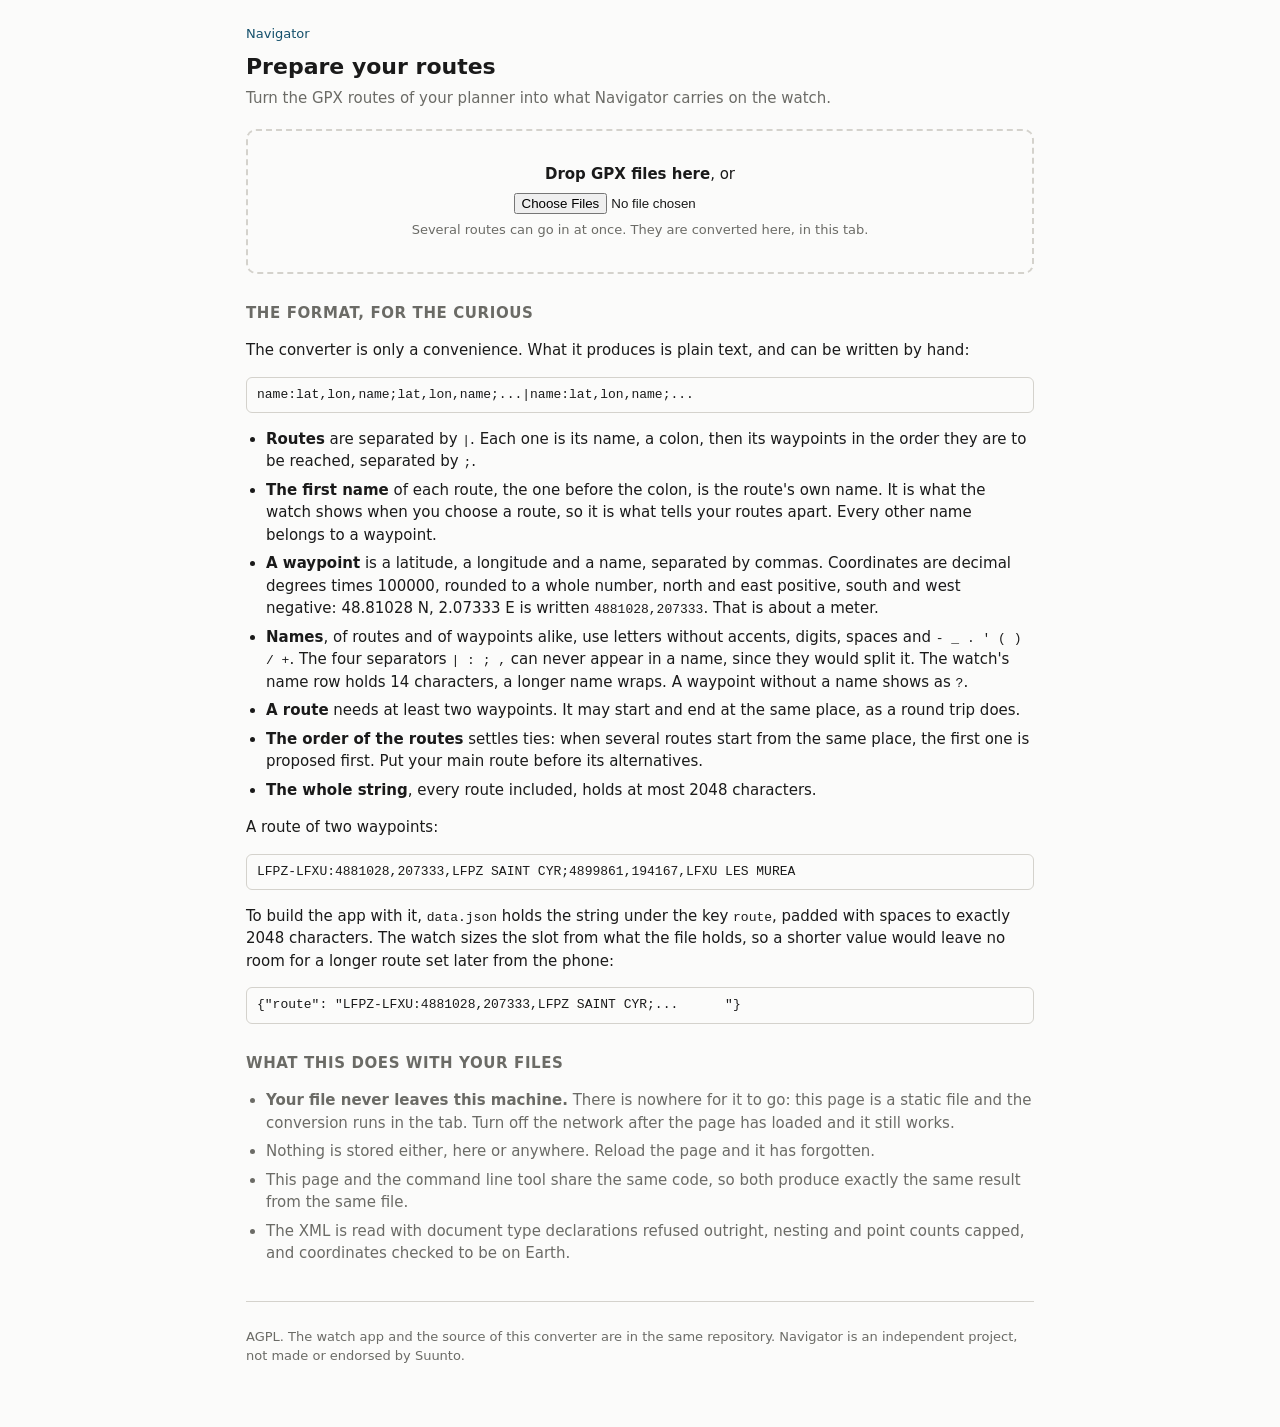
==== docs/convert.html @ 0d5f198f "Navigator, a SuuntoPlus app for waypoint navigation A SuuntoPlus app for Suunto watches with GPS tha" ====
<!doctype html>
<html lang="en">
<head>
<meta charset="utf-8">
<meta name="viewport" content="width=device-width, initial-scale=1">
<meta name="referrer" content="no-referrer">
<title>Navigator, prepare your routes</title>
<link rel="stylesheet" href="style.css">
</head>
<body>

<header>
  <p class="crumb"><a href="index.html">Navigator</a></p>
  <h1>Prepare your routes</h1>
  <p>Turn the GPX routes of your planner into what Navigator carries
    on the watch.</p>
</header>

<main>

  <section id="loading">
    <p id="loadingText">Loading the converter, about a megabyte...</p>
  </section>

  <section id="drop" tabindex="0">
    <p><strong>Drop GPX files here</strong>, or</p>
    <p><input type="file" id="pick" accept=".gpx,application/gpx+xml"
              multiple></p>
    <p class="hint">Several routes can go in at once. They are
      converted here, in this tab.</p>
  </section>

  <section id="busy" hidden><p>Converting...</p></section>

  <section id="problem" hidden>
    <h2>Refused</h2>
    <ul id="refused"></ul>
  </section>

  <section id="result" hidden>
    <h2>Routes</h2>
    <table>
      <thead>
        <tr><th>Name<th>Length<th>Waypoints<th>Bytes</tr>
      </thead>
      <tbody id="routes"></tbody>
    </table>

    <div id="notes"></div>

    <h2>The string</h2>
    <p id="size"></p>
    <textarea id="packed" readonly rows="6" spellcheck="false"></textarea>
    <p>
      <button id="copy" type="button">Copy</button>
      <button id="download" type="button">Download data.json</button>
    </p>
    <p class="hint">Paste it into the feature's route setting, or keep
      the data file to build the app with.</p>
  </section>

  <section id="format">
    <h2>The format, for the curious</h2>
    <p>The converter is only a convenience. What it produces is plain
      text, and can be written by hand:</p>
    <pre>name:lat,lon,name;lat,lon,name;...|name:lat,lon,name;...</pre>
    <ul>
      <li><strong>Routes</strong> are separated by <code>|</code>. Each
        one is its name, a colon, then its waypoints in the order they
        are to be reached, separated by <code>;</code>.</li>
      <li><strong>The first name</strong> of each route, the one before
        the colon, is the route's own name. It is what the watch shows
        when you choose a route, so it is what tells your routes
        apart. Every other name belongs to a waypoint.</li>
      <li><strong>A waypoint</strong> is a latitude, a longitude and a
        name, separated by commas. Coordinates are decimal degrees
        times 100000, rounded to a whole number, north and east
        positive, south and west negative: 48.81028 N, 2.07333 E is
        written <code>4881028,207333</code>. That is about a meter.
        </li>
      <li><strong>Names</strong>, of routes and of waypoints alike, use
        letters without accents, digits, spaces and
        <code>- _ . ' ( ) / +</code>. The four separators
        <code>| : ; ,</code> can never appear in a name, since they
        would split it. The watch's name row holds 14 characters, a
        longer name wraps. A waypoint without a name shows as
        <code>?</code>.</li>
      <li><strong>A route</strong> needs at least two waypoints. It may
        start and end at the same place, as a round trip does.</li>
      <li><strong>The order of the routes</strong> settles ties: when
        several routes start from the same place, the first one is
        proposed first. Put your main route before its
        alternatives.</li>
      <li><strong>The whole string</strong>, every route included,
        holds at most 2048 characters.</li>
    </ul>
    <p>A route of two waypoints:</p>
    <pre>LFPZ-LFXU:4881028,207333,LFPZ SAINT CYR;4899861,194167,LFXU LES MUREA</pre>
    <p>To build the app with it, <code>data.json</code> holds the
      string under the key <code>route</code>, padded with spaces to
      exactly 2048 characters. The watch sizes the slot from what the
      file holds, so a shorter value would leave no room for a longer
      route set later from the phone:</p>
    <pre>{"route": "LFPZ-LFXU:4881028,207333,LFPZ SAINT CYR;...      "}</pre>
  </section>

  <section id="about">
    <h2>What this does with your files</h2>
    <ul>
      <li><strong>Your file never leaves this machine.</strong> There
        is nowhere for it to go: this page is a static file and the
        conversion runs in the tab. Turn off the network after the page
        has loaded and it still works.</li>
      <li>Nothing is stored either, here or anywhere. Reload the page
        and it has forgotten.</li>
      <li>This page and the command line tool share the same code, so
        both produce exactly the same result from the same file.</li>
      <li>The XML is read with document type declarations refused
        outright, nesting and point counts capped, and coordinates
        checked to be on Earth.</li>
    </ul>
  </section>

</main>

<footer>
  <p>AGPL. The watch app and the source of this converter are in the
    same repository. Navigator is an independent project, not made or
    endorsed by Suunto.</p>
</footer>

<script src="wasm_exec.js"></script>
<script src="app.js"></script>
</body>
</html>
---- docs/style.css ----
/* Both pages, the product page and the converter. Readable on a
   phone, no images beyond an inline drawing, and no web fonts. */

:root {
  color-scheme: light dark;
  --ink: #1a1a1a;
  --paper: #fbfbfa;
  --edge: #d4d2cc;
  --soft: #6b6b66;
  --warn: #9a4a00;
  --accent: #14506b;
}

@media (prefers-color-scheme: dark) {
  :root {
    --ink: #e8e6e1;
    --paper: #1c1d1f;
    --edge: #3a3c40;
    --soft: #9b9a95;
    --warn: #e9a06a;
    --accent: #7fc3e3;
  }
}

* { box-sizing: border-box; }

body {
  margin: 0 auto;
  padding: 24px 16px 48px;
  max-width: 820px;
  background: var(--paper);
  color: var(--ink);
  font: 15px/1.5 system-ui, -apple-system, "Segoe UI", sans-serif;
}

h1 { font-size: 22px; margin: 0 0 4px; }
h2 { font-size: 15px; margin: 28px 0 8px; color: var(--soft);
     text-transform: uppercase; letter-spacing: 0.04em; }

header p { margin: 0 0 20px; color: var(--soft); }

#drop {
  border: 2px dashed var(--edge);
  border-radius: 10px;
  padding: 26px 18px;
  text-align: center;
}

#drop.over { border-color: var(--accent); }

#loading { color: var(--soft); padding: 8px 0; }
#drop p { margin: 6px 0; }

.hint { color: var(--soft); font-size: 13px; }

table {
  width: 100%;
  border-collapse: collapse;
  font-size: 14px;
}

th {
  text-align: left;
  font-weight: 600;
  color: var(--soft);
  border-bottom: 1px solid var(--edge);
  padding: 4px 8px 4px 0;
}

td {
  padding: 5px 8px 5px 0;
  border-bottom: 1px solid var(--edge);
  vertical-align: top;
}

td.num { text-align: right; white-space: nowrap; }

textarea {
  width: 100%;
  font: 13px/1.4 ui-monospace, Menlo, Consolas, monospace;
  background: transparent;
  color: var(--ink);
  border: 1px solid var(--edge);
  border-radius: 6px;
  padding: 8px;
  resize: vertical;
}

pre {
  font: 13px/1.4 ui-monospace, Menlo, Consolas, monospace;
  border: 1px solid var(--edge);
  border-radius: 6px;
  padding: 8px 10px;
  overflow-x: auto;
}

code { font: 13px ui-monospace, Menlo, Consolas, monospace; }

#format ul { padding-left: 20px; }
#format li { margin-bottom: 6px; }

button {
  font: inherit;
  padding: 6px 14px;
  border: 1px solid var(--edge);
  border-radius: 6px;
  background: transparent;
  color: var(--ink);
  cursor: pointer;
}

button:hover { border-color: var(--accent); color: var(--accent); }

.note { color: var(--warn); }

#problem ul, #about ul { padding-left: 20px; }
#about li { margin-bottom: 6px; color: var(--soft); }

footer {
  margin-top: 36px;
  padding-top: 12px;
  border-top: 1px solid var(--edge);
  color: var(--soft);
  font-size: 13px;
}

a { color: var(--accent); }

.crumb { margin: 0 0 6px; font-size: 13px; }
.crumb a { text-decoration: none; }

/* The product page. Wider than the converter, since the dial sits
   beside the pitch on a desk and under it on a phone. */

body.product { max-width: 980px; }

.hero {
  display: grid;
  grid-template-columns: 1.15fr 1fr;
  gap: 32px;
  align-items: center;
  padding: 24px 0 8px;
}

@media (max-width: 760px) {
  .hero { grid-template-columns: 1fr; }
}

.kicker {
  margin: 0 0 8px;
  color: var(--accent);
  font-weight: 600;
  font-size: 13px;
  text-transform: uppercase;
  letter-spacing: 0.06em;
}

.hero h1 {
  font-size: clamp(28px, 5vw, 42px);
  line-height: 1.15;
  margin: 0 0 16px;
}

.lead { font-size: 17px; margin: 0 0 22px; }

.actions { display: flex; flex-wrap: wrap; gap: 10px; margin: 0; }

.button {
  display: inline-block;
  padding: 9px 18px;
  border: 1px solid var(--edge);
  border-radius: 8px;
  color: var(--ink);
  text-decoration: none;
  font-weight: 600;
}

.button:hover { border-color: var(--accent); color: var(--accent); }

.button.primary {
  background: var(--accent);
  border-color: var(--accent);
  color: var(--paper);
}

.button.primary:hover { opacity: 0.9; color: var(--paper); }

.dial { margin: 0; text-align: center; }
.dial svg { width: 100%; max-width: 380px; height: auto; }
.dial figcaption { color: var(--soft); font-size: 13px; margin-top: 6px; }

.product h2 { margin-top: 44px; }
.product h3 { font-size: 16px; margin: 0 0 6px; }

.cards {
  display: grid;
  grid-template-columns: repeat(auto-fit, minmax(210px, 1fr));
  gap: 16px;
}

.cards article, .steps li {
  border: 1px solid var(--edge);
  border-radius: 10px;
  padding: 16px;
}

.cards p, .steps p { margin: 0; color: var(--soft); }

.steps {
  list-style: none;
  counter-reset: step;
  padding: 0;
  margin: 0;
  display: grid;
  grid-template-columns: repeat(auto-fit, minmax(230px, 1fr));
  gap: 16px;
}

.steps li { counter-increment: step; }

.steps h3::before {
  content: counter(step) ". ";
  color: var(--accent);
}

.keys {
  display: grid;
  grid-template-columns: max-content 1fr;
  gap: 8px 18px;
  margin: 0 0 10px;
}

.keys dt { font-weight: 600; }
.keys dd { margin: 0; color: var(--soft); }

@media (max-width: 520px) {
  .keys { grid-template-columns: 1fr; }
  .keys dd { margin-bottom: 8px; }
}

#know ul { padding-left: 20px; }
#know li { margin-bottom: 6px; color: var(--soft); }
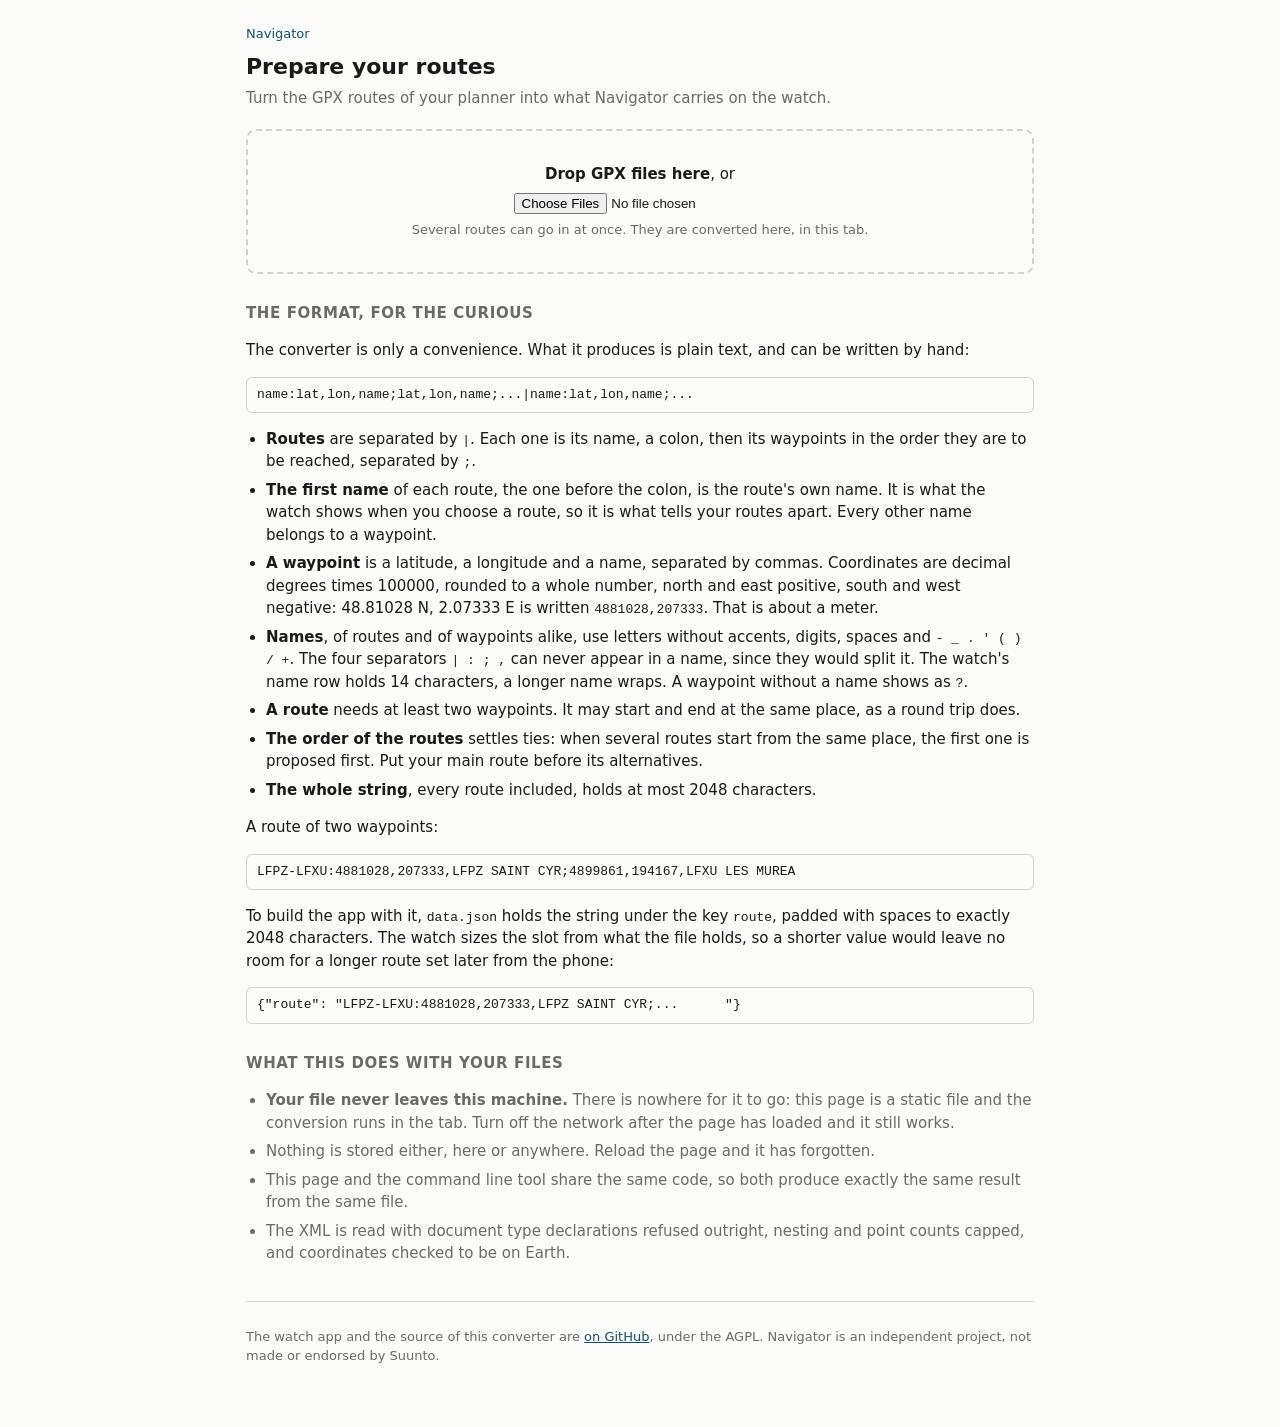
==== commit 26655469: "Link the pages to the repository on GitHub - docs/index.html: a "Source on GitHub" button beside the" ====
--- a/docs/convert.html
+++ b/docs/convert.html
@@ -124,8 +124,9 @@
 </main>
 
 <footer>
-  <p>AGPL. The watch app and the source of this converter are in the
-    same repository. Navigator is an independent project, not made or
+  <p>The watch app and the source of this converter are
+    <a href="https://github.com/renard/navigator/">on GitHub</a>,
+    under the AGPL. Navigator is an independent project, not made or
     endorsed by Suunto.</p>
 </footer>
 
